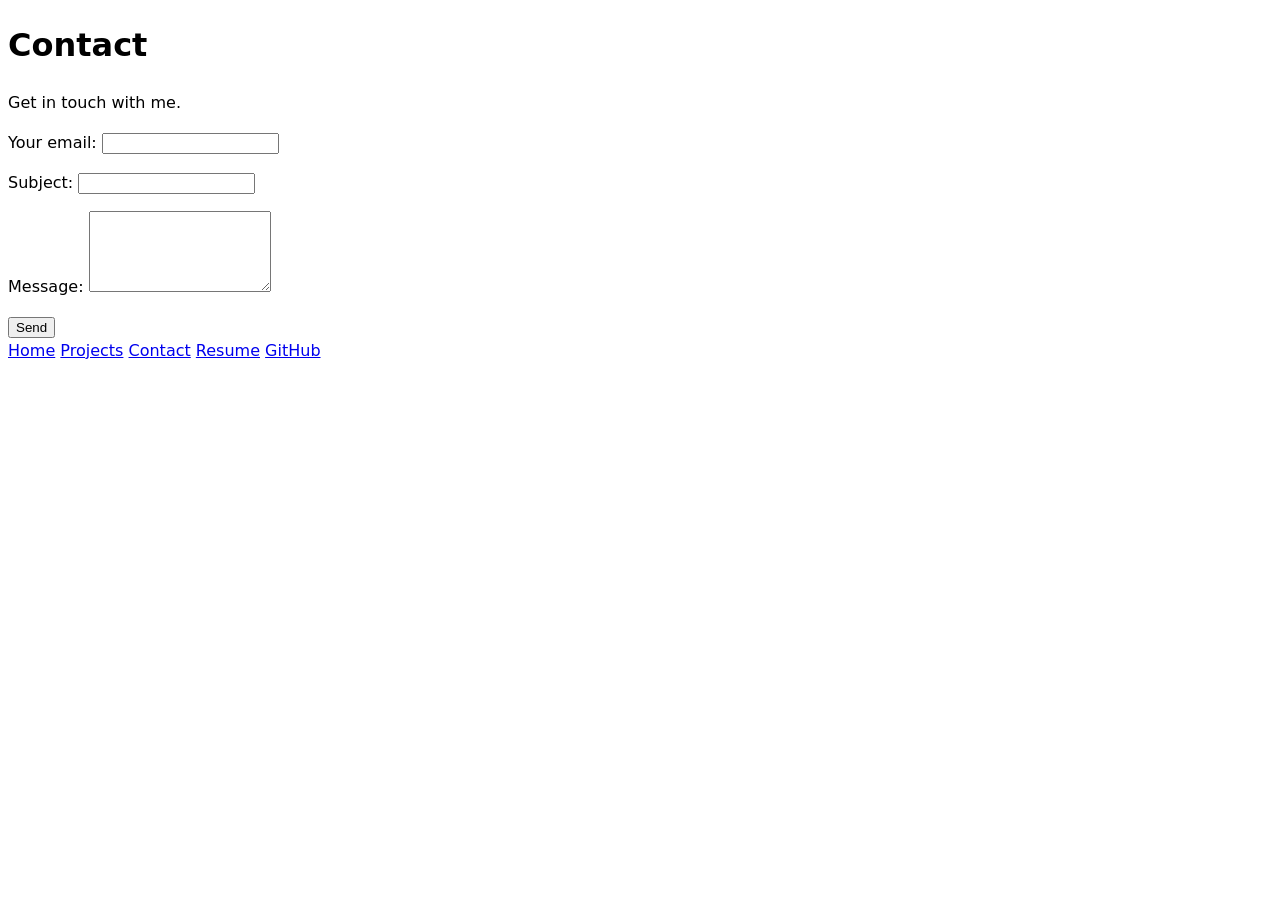
==== contact/index.html @ fb4a69c6 "Complete Lab 1 portfolio Add photo, stylesheet, pages, navigation, and resume." ====
<!DOCTYPE html>
<html lang="en">
<head>
  <meta charset="UTF-8">
  <meta name="viewport" content="width=device-width, initial-scale=1.0">
  <title>Contact — Negar</title>
  <link rel="stylesheet" href="../style.css">
</head>
<body>
  <h1>Contact</h1>
  <p>Get in touch with me.</p>
  <form action="mailto:nashktorab@ucsd.edu" method="POST" enctype="text/plain">
  <p>
    <label>
      Your email:
      <input type="email" name="email">
    </label>
  </p>

  <p>
    <label>
      Subject:
      <input name="subject">
    </label>
  </p>

  <p>
    <label>
      Message:
      <textarea name="body" rows="5"></textarea>
    </label>
  </p>

  <button type="submit">Send</button>
</form>
</body>
<nav>
  <a href="../index.html">Home</a>
  <a href="../projects/index.html">Projects</a>
  <a href="../contact/index.html">Contact</a>
  <a href="../resume/index.html">Resume</a>
  <a href="https://github.com/negar12101" target="_blank">GitHub</a>
</nav>
</html>
---- style.css ----
body {
  font: 100%/1.5 system-ui;
}

img {
  max-width: 100%;
  height: auto;
}
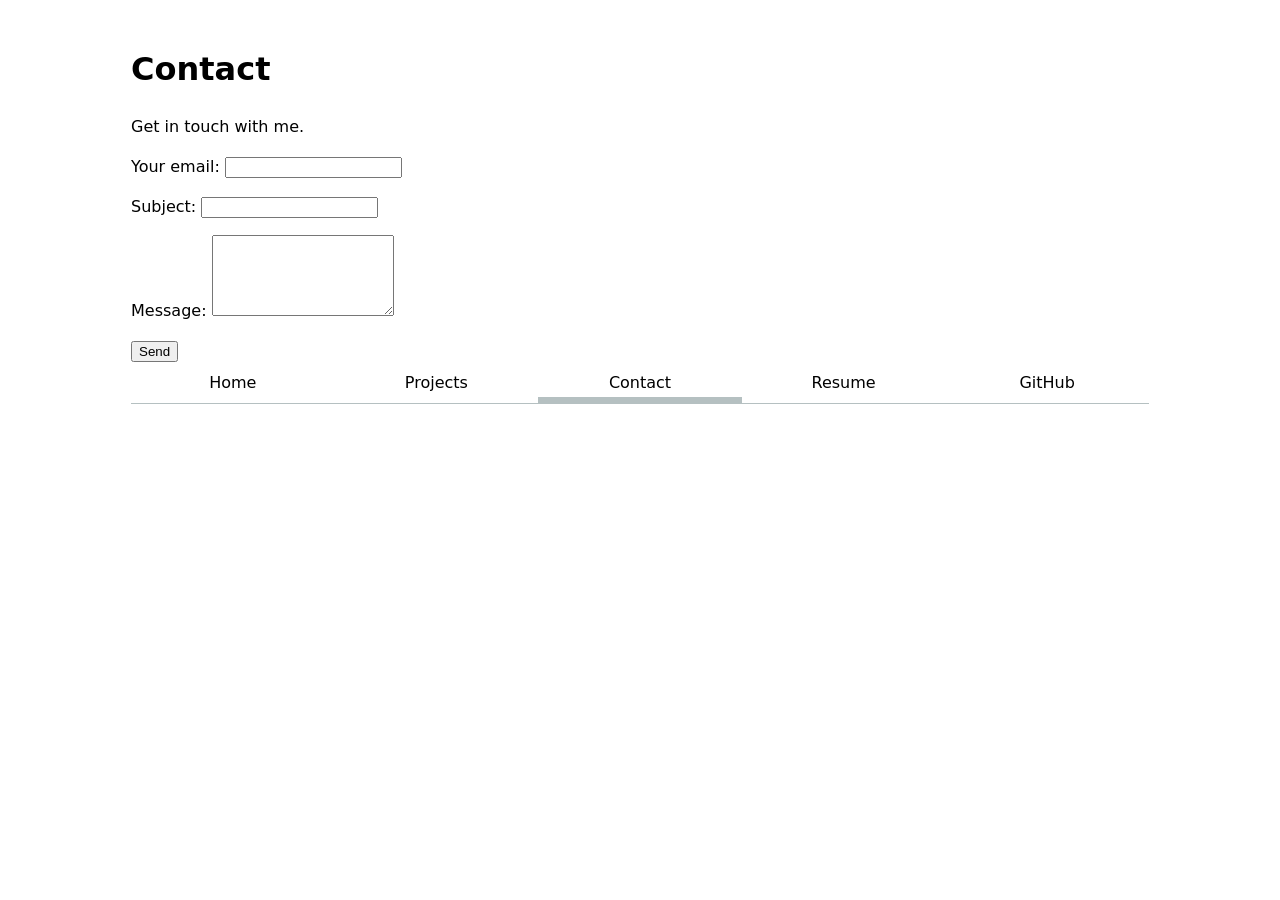
==== commit 45b625c7: "Style navigation for Lab 2" ====
--- a/contact/index.html
+++ b/contact/index.html
@@ -37,7 +37,7 @@
 <nav>
   <a href="../index.html">Home</a>
   <a href="../projects/index.html">Projects</a>
-  <a href="../contact/index.html">Contact</a>
+  <a href="../contact/index.html" class="current">Contact</a>
   <a href="../resume/index.html">Resume</a>
   <a href="https://github.com/negar12101" target="_blank">GitHub</a>
 </nav>
--- a/style.css
+++ b/style.css
@@ -1,8 +1,40 @@
 body {
   font: 100%/1.5 system-ui;
+  max-width: 100ch;
+  margin-inline: auto;
+  padding: 1rem;
 }
 
 img {
   max-width: 100%;
   height: auto;
+}
+:root {
+  --color-accent: oklch(65% 50% 0);
+  accent-color: var(--color-accent);
+}
+
+nav {
+  display: flex;
+  margin-bottom: 1em;
+  border-bottom: 1px solid oklch(80% 3% 200);
+}
+
+nav a {
+  flex: 1;
+  text-decoration: none;
+  color: inherit;
+  text-align: center;
+  padding: 0.5em;
+}
+
+nav a.current {
+  border-bottom: 0.4em solid oklch(80% 3% 200);
+  padding-bottom: 0.1em;
+}
+
+nav a:hover {
+  border-bottom: 0.4em solid var(--color-accent);
+  padding-bottom: 0.1em;
+  background-color: oklch(from var(--color-accent) 95% 5% h);
 }
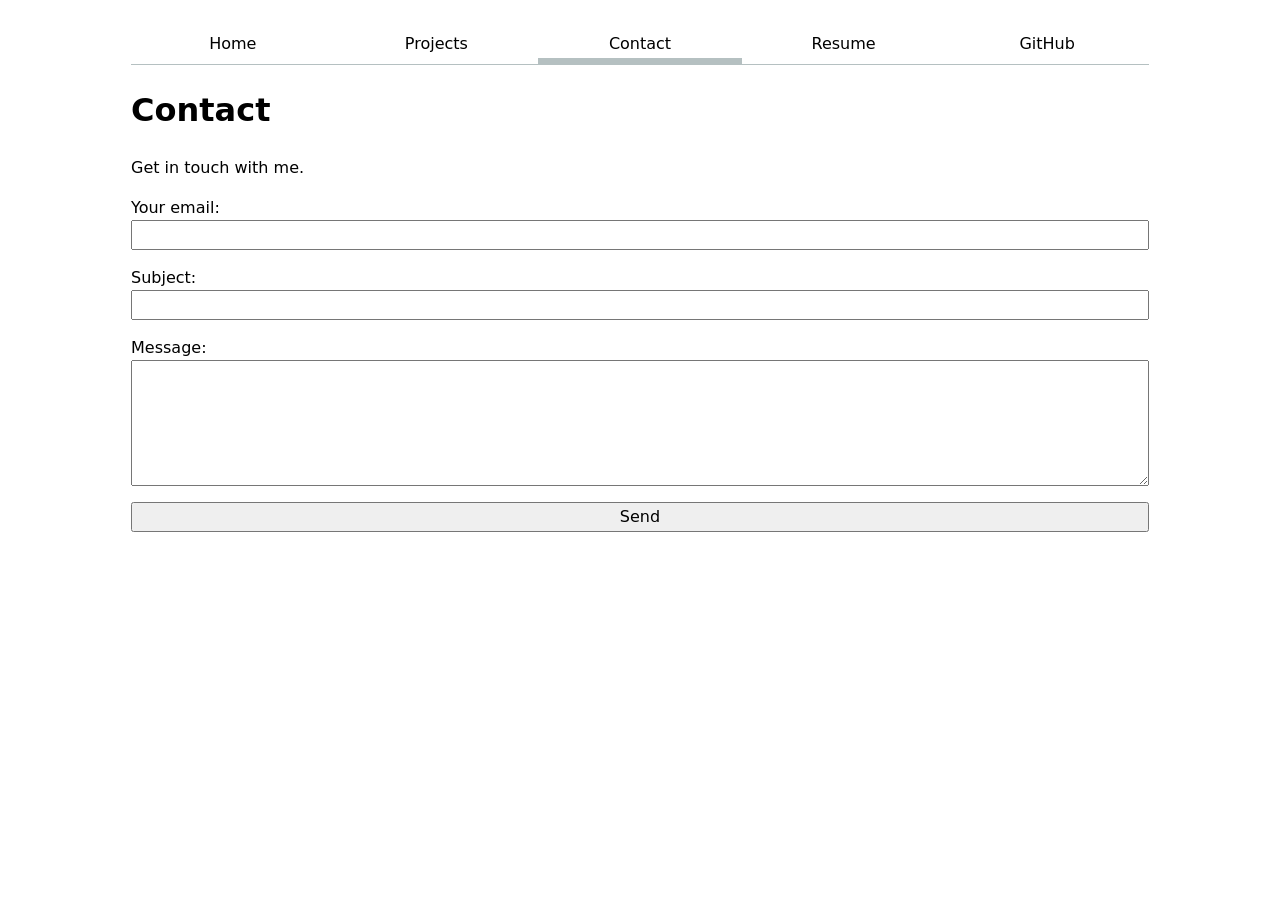
==== commit dcefc395: "Update index.html" ====
--- a/contact/index.html
+++ b/contact/index.html
@@ -7,38 +7,39 @@
   <link rel="stylesheet" href="../style.css">
 </head>
 <body>
+  <nav>
+    <a href="../index.html">Home</a>
+    <a href="../projects/index.html">Projects</a>
+    <a href="../contact/index.html" class="current">Contact</a>
+    <a href="../resume/index.html">Resume</a>
+    <a href="https://github.com/negar12101"
+       target="_blank"
+       rel="noopener noreferrer">GitHub</a>
+  </nav>
+
   <h1>Contact</h1>
   <p>Get in touch with me.</p>
-  <form action="mailto:nashktorab@ucsd.edu" method="POST" enctype="text/plain">
-  <p>
+
+  <form action="mailto:nashktorab@ucsd.edu"
+        method="POST"
+        enctype="text/plain">
+
     <label>
       Your email:
       <input type="email" name="email">
     </label>
-  </p>
 
-  <p>
     <label>
       Subject:
-      <input name="subject">
+      <input type="text" name="subject">
     </label>
-  </p>
 
-  <p>
     <label>
       Message:
       <textarea name="body" rows="5"></textarea>
     </label>
-  </p>
 
-  <button type="submit">Send</button>
-</form>
+    <button type="submit">Send</button>
+  </form>
 </body>
-<nav>
-  <a href="../index.html">Home</a>
-  <a href="../projects/index.html">Projects</a>
-  <a href="../contact/index.html" class="current">Contact</a>
-  <a href="../resume/index.html">Resume</a>
-  <a href="https://github.com/negar12101" target="_blank">GitHub</a>
-</nav>
 </html>
--- a/style.css
+++ b/style.css
@@ -37,4 +37,22 @@
   border-bottom: 0.4em solid var(--color-accent);
   padding-bottom: 0.1em;
   background-color: oklch(from var(--color-accent) 95% 5% h);
+}
+input,
+textarea,
+button {
+  font: inherit;
+}
+
+form label {
+  display: block;
+  margin-block: 1em;
+}
+
+form input,
+form textarea,
+form button {
+  display: block;
+  width: 100%;
+  box-sizing: border-box;
 }
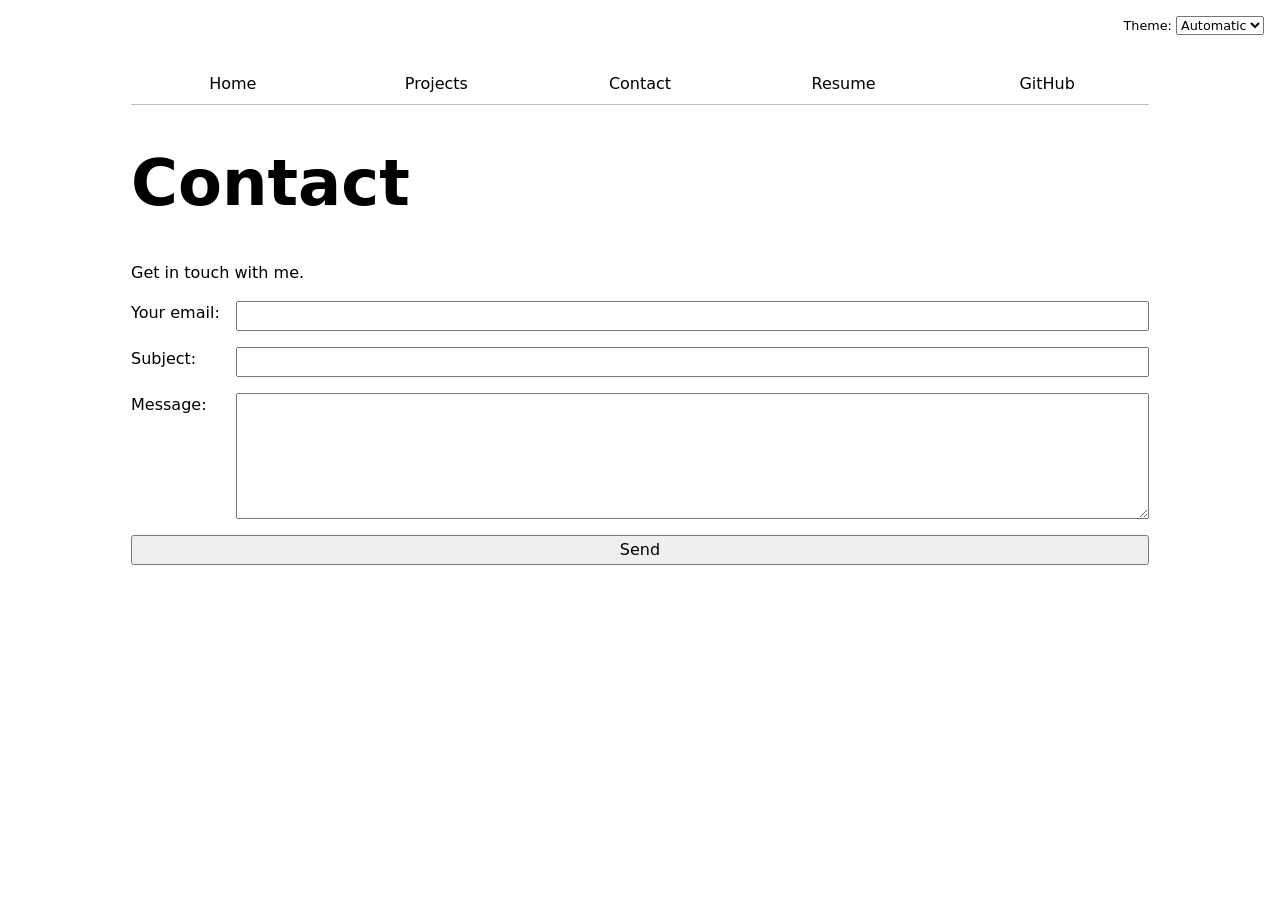
==== commit 0cf56bc1: "Add automatic navigation and saved theme preference" ====
--- a/contact/index.html
+++ b/contact/index.html
@@ -5,18 +5,9 @@
   <meta name="viewport" content="width=device-width, initial-scale=1.0">
   <title>Contact — Negar</title>
   <link rel="stylesheet" href="../style.css">
+  <script type="module" src="../global.js"></script>
 </head>
 <body>
-  <nav>
-    <a href="../index.html">Home</a>
-    <a href="../projects/index.html">Projects</a>
-    <a href="../contact/index.html" class="current">Contact</a>
-    <a href="../resume/index.html">Resume</a>
-    <a href="https://github.com/negar12101"
-       target="_blank"
-       rel="noopener noreferrer">GitHub</a>
-  </nav>
-
   <h1>Contact</h1>
   <p>Get in touch with me.</p>
 
--- a/style.css
+++ b/style.css
@@ -1,23 +1,34 @@
+/* Theme and accent color */
+:root {
+  --color-accent: oklch(65% 50% 0);
+  --color-border: oklch(50% 10% 200 / 40%);
+  accent-color: var(--color-accent);
+  color-scheme: light dark;
+}
+
+/* Page layout */
 body {
   font: 100%/1.5 system-ui;
   max-width: 100ch;
   margin-inline: auto;
   padding: 1rem;
+  background-color: canvas;
+  color: canvastext;
 }
 
+/* Responsive images */
 img {
   max-width: 100%;
   height: auto;
 }
-:root {
-  --color-accent: oklch(65% 50% 0);
-  accent-color: var(--color-accent);
-}
 
+/* Navigation */
 nav {
+  --border-color: var(--color-border);
   display: flex;
+  flex-wrap: wrap;
   margin-bottom: 1em;
-  border-bottom: 1px solid oklch(80% 3% 200);
+  border-bottom: 1px solid var(--border-color);
 }
 
 nav a {
@@ -29,30 +40,142 @@
 }
 
 nav a.current {
-  border-bottom: 0.4em solid oklch(80% 3% 200);
+  border-bottom: 0.4em solid var(--border-color);
   padding-bottom: 0.1em;
 }
 
 nav a:hover {
   border-bottom: 0.4em solid var(--color-accent);
   padding-bottom: 0.1em;
-  background-color: oklch(from var(--color-accent) 95% 5% h);
+  background-color: color-mix(
+    in oklch,
+    var(--color-accent),
+    canvas 85%
+  );
 }
+
+/* Form typography */
 input,
 textarea,
-button {
+button,
+select {
   font: inherit;
 }
 
+/* Contact form grid */
+form {
+  display: grid;
+  grid-template-columns: auto 1fr;
+  gap: 1em;
+}
+
 form label {
-  display: block;
-  margin-block: 1em;
+  display: grid;
+  grid-template-columns: subgrid;
+  grid-column: 1 / -1;
 }
 
 form input,
-form textarea,
+form textarea {
+  width: 100%;
+  min-width: 0;
+  box-sizing: border-box;
+}
+
 form button {
-  display: block;
+  grid-column: 1 / -1;
+}
+
+/* Stack form fields on small screens */
+@media (max-width: 30rem) {
+  form {
+    grid-template-columns: 1fr;
+  }
+
+  form label {
+    row-gap: 0.5em;
+  }
+}
+
+/* Projects grid */
+.projects {
+  display: grid;
+  grid-template-columns: repeat(auto-fill, minmax(15em, 1fr));
+  gap: 1em;
+}
+
+.projects article {
+  display: grid;
+  grid-template-rows: subgrid;
+  grid-row: span 3;
+}
+
+.projects h2 {
+  margin: 0;
+}
+
+.projects img {
   width: 100%;
-  box-sizing: border-box;
+}
+
+/* Heading styles */
+h1 {
+  font-size: 400%;
+}
+
+h1,
+h2,
+h3,
+h4,
+h5,
+h6 {
+  line-height: 1.1;
+  text-wrap: balance;
+}
+
+/* Resume sections */
+.resume section {
+  margin-block: 2rem;
+}
+
+.resume h2 {
+  color: var(--color-accent);
+  border-bottom: 1px solid var(--color-border);
+  padding-bottom: 0.5rem;
+}
+
+.resume article {
+  margin-block: 1.5rem;
+}
+
+.resume h3 {
+  margin-bottom: 0.5rem;
+}
+
+.resume article p {
+  margin-block: 0.4rem;
+}
+
+.resume ul {
+  padding-left: 1.5rem;
+}
+
+.resume li {
+  margin-bottom: 0.5rem;
+}
+
+.resume time {
+  color: color-mix(in oklch, canvastext, canvas 30%);
+  font-size: 0.95em;
+}
+.color-scheme {
+  position: absolute;
+  top: 1rem;
+  right: 1rem;
+  font-size: 80%;
+}
+
+/* Leave room above navigation for the switcher */
+body {
+  padding-top: 3.5rem;
 }
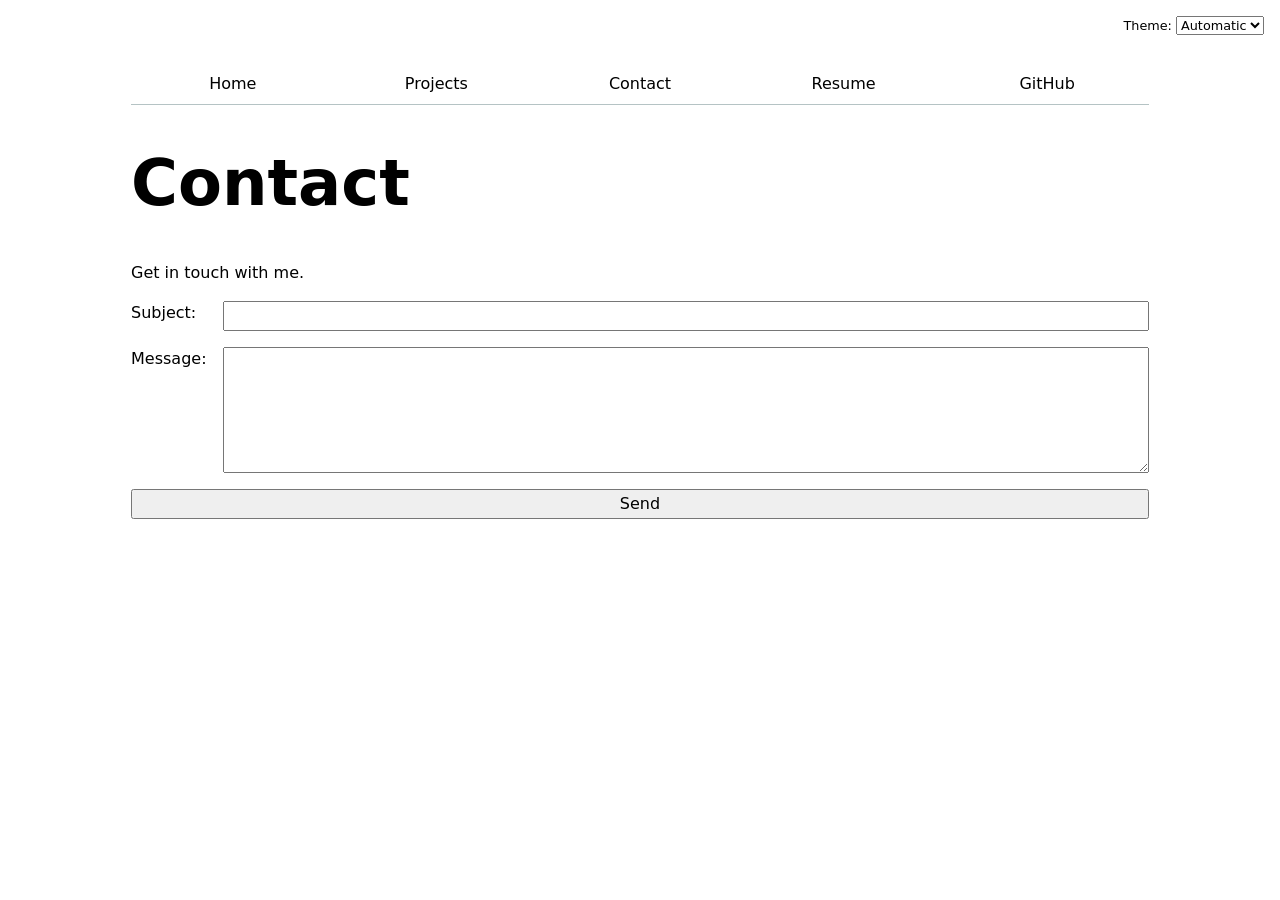
==== commit 55499264: "Lb3 update" ====
--- a/contact/index.html
+++ b/contact/index.html
@@ -11,26 +11,18 @@
   <h1>Contact</h1>
   <p>Get in touch with me.</p>
 
-  <form action="mailto:nashktorab@ucsd.edu"
-        method="POST"
-        enctype="text/plain">
+  <form action="mailto:nashktorab@ucsd.edu" method="GET">
+  <label>
+    Subject:
+    <input type="text" name="subject">
+  </label>
 
-    <label>
-      Your email:
-      <input type="email" name="email">
-    </label>
+  <label>
+    Message:
+    <textarea name="body" rows="5"></textarea>
+  </label>
 
-    <label>
-      Subject:
-      <input type="text" name="subject">
-    </label>
-
-    <label>
-      Message:
-      <textarea name="body" rows="5"></textarea>
-    </label>
-
-    <button type="submit">Send</button>
-  </form>
+  <button type="submit">Send</button>
+</form>
 </body>
 </html>
--- a/style.css
+++ b/style.css
@@ -178,4 +178,18 @@
 /* Leave room above navigation for the switcher */
 body {
   padding-top: 3.5rem;
+}
+.color-scheme {
+  position: absolute;
+  top: 1rem;
+  right: 1rem;
+  font-size: 80%;
+}
+
+.color-scheme select {
+  font: inherit;
+}
+
+body {
+  padding-top: 3.5rem;
 }
